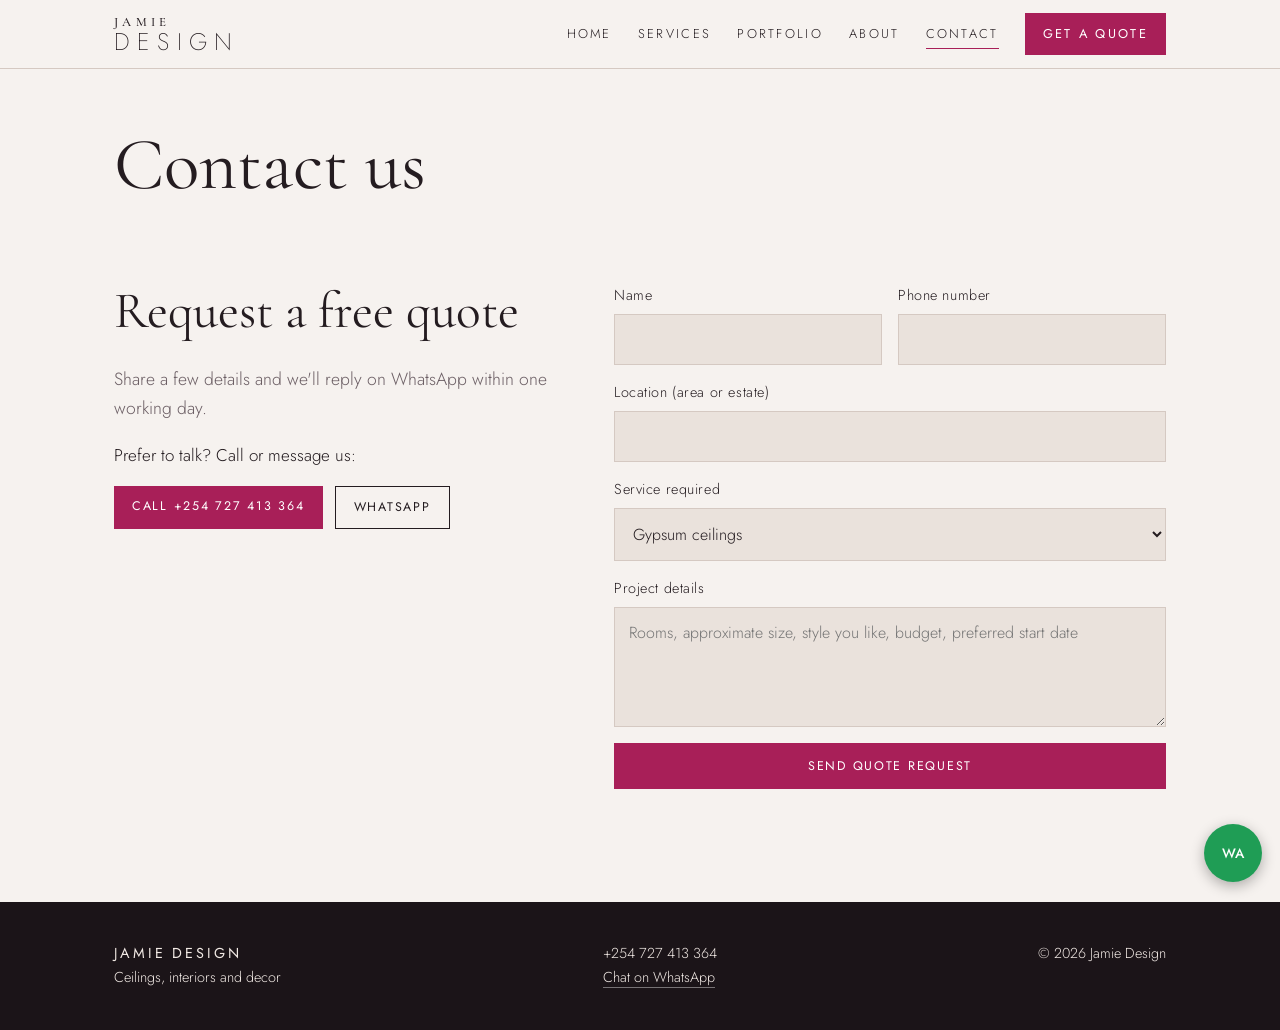
==== .github/contact.html @ 15013073 "Add files via upload" ====
<!DOCTYPE html>
<html lang="en">
<head>
<meta charset="utf-8">
<meta name="viewport" content="width=device-width, initial-scale=1, viewport-fit=cover">
<title>Contact and free quote | Jamie Design</title>
<meta name="description" content="Request a free quote from Jamie Design. Call or message on WhatsApp +254 727 413 364.">
<link rel="preconnect" href="https://fonts.googleapis.com">
<link rel="preconnect" href="https://fonts.gstatic.com" crossorigin>
<link href="https://fonts.googleapis.com/css2?family=Cormorant+Garamond:ital,wght@0,400;0,500;1,400&family=Jost:wght@200;300;400;500&display=swap" rel="stylesheet">
<link rel="stylesheet" href="style.css">
</head>
<body data-page="contact">
<main>
<section class="pagehead"><div class="wrap"><h1>Contact us</h1></div></section>
<section style="border:0"><div class="wrap qgrid">
  <div>
    <h2 id="quote">Request a free quote</h2>
    <p class="lead">Share a few details and we'll reply on WhatsApp within one working day.</p>
    <p>Prefer to talk? Call or message us:</p>
    <div class="alt"><a class="btn sm" href="tel:+254727413364">Call +254 727 413 364</a><a class="btn sm ghost" href="https://wa.me/254727413364">WhatsApp</a></div>
  </div>
  <form id="qform">
    <div class="two"><label>Name<input name="name" required autocomplete="name"></label><label>Phone number<input name="phone" type="tel" required autocomplete="tel"></label></div>
    <label>Location (area or estate)<input name="loc" required></label>
    <label>Service required<select name="service" id="svcSel"></select></label>
    <label>Project details<textarea name="msg" rows="4" required placeholder="Rooms, approximate size, style you like, budget, preferred start date"></textarea></label>
    <button class="btn" type="submit">Send quote request</button>
    <div id="sent" role="status"></div>
  </form>
</div></section>
</main>
<script src="site.js"></script>
</body>
</html>
---- .github/style.css ----
:root{--berry:#A81F58;--bg:#F6F2EF;--surface:#EAE2DC;--ink:#241C20;--muted:#6B5E64;--line:#D5C9C2;--glow:#F3C98B;--pink:#A81F58;
--serif:'Cormorant Garamond',Georgia,serif;--sans:'Jost','Helvetica Neue',Arial,sans-serif;box-sizing:border-box;padding-top:env(safe-area-inset-top,0px);padding-bottom:env(safe-area-inset-bottom,0px)}
@media (prefers-color-scheme:dark){:root:not([data-theme="light"]){--bg:#17120F;--surface:#241C19;--ink:#F1E9E4;--muted:#B5A7A1;--line:#3A302C;--glow:#E8B56E;--pink:#F08AB4}}
html{scroll-padding-top:calc(env(safe-area-inset-top,0px) + 76px);scroll-behavior:smooth}
*,*::before,*::after{box-sizing:border-box}
body{margin:0;background:var(--bg);color:var(--ink);font:300 17px/1.65 var(--sans);-webkit-font-smoothing:antialiased}
body::before{content:"";position:fixed;inset:0 0 auto;height:env(safe-area-inset-top,0px);background:var(--bg);z-index:30}
a{color:inherit}:focus-visible{outline:2px solid var(--berry);outline-offset:3px}
.wrap{max-width:1100px;margin:0 auto;padding:0 24px}
h1,h2,h3{font-family:var(--serif);font-weight:400;line-height:1.08;margin:0}
h1{font-size:clamp(2.6rem,7vw,4.6rem)}h2{font-size:clamp(2rem,5vw,3.2rem);margin-bottom:.5em}
p{margin:0 0 1em;max-width:62ch}.lead{color:var(--muted);font-size:1.1rem}
.btn{display:inline-block;background:var(--berry);color:#fff;padding:14px 26px;text-decoration:none;font-weight:400;letter-spacing:.14em;text-transform:uppercase;font-size:.78rem;border:0;cursor:pointer;font-family:var(--sans);text-align:center}
.btn.ghost{background:transparent;color:var(--ink);border:1px solid var(--ink)}.btn.sm{padding:10px 18px}
header{position:sticky;top:env(safe-area-inset-top,0px);z-index:20;background:var(--bg);border-bottom:1px solid var(--line)}
.bar{display:flex;align-items:center;justify-content:space-between;height:68px;gap:16px}
.logo{text-decoration:none;line-height:1}.logo b{display:block;font:500 .8rem var(--serif);letter-spacing:.34em;text-transform:uppercase}
.logo span{font-weight:200;font-size:1.5rem;letter-spacing:.3em;text-transform:uppercase}
.dnav{display:none;gap:26px;align-items:center}.dnav a{text-decoration:none;font-size:.8rem;letter-spacing:.18em;text-transform:uppercase;padding:4px 0}
.dnav a[aria-current]{border-bottom:1px solid var(--berry)}.dnav a.btn{color:#fff;padding:10px 18px}
.menu-btn{background:none;border:0;color:var(--ink);cursor:pointer;padding:10px;display:flex;flex-direction:column;gap:6px}
.menu-btn i{display:block;width:28px;height:1.5px;background:currentColor}.menu-btn i:last-child{width:18px;align-self:flex-end}
@media(min-width:900px){.dnav{display:flex}.menu-btn{display:none}}
#menu{position:fixed;inset:0;z-index:50;background:var(--berry);color:#fff;overflow-y:auto;padding:calc(env(safe-area-inset-top,0px) + 24px) 28px calc(env(safe-area-inset-bottom,0px) + 28px);transform:translateY(-100%);visibility:hidden;transition:transform .45s cubic-bezier(.7,0,.2,1),visibility 0s .45s}
#menu.open{transform:none;visibility:visible;transition:transform .45s cubic-bezier(.7,0,.2,1)}
#menu .top{display:flex;justify-content:space-between;align-items:flex-start}
.close{background:none;border:0;color:#fff;font-size:2.2rem;line-height:1;cursor:pointer;font-weight:200;padding:4px 8px}
#menu nav{margin-top:34px;display:flex;flex-direction:column}
#menu nav a{font-weight:200;font-size:clamp(1.9rem,7vw,2.8rem);letter-spacing:.22em;text-transform:uppercase;text-decoration:none;padding:5px 0;width:max-content}
.m-foot{margin-top:34px}.social{display:flex;gap:12px;margin-bottom:20px}
.social a{width:44px;height:44px;border-radius:50%;background:#fff;color:var(--berry);display:grid;place-items:center;text-decoration:none;font:500 .8rem var(--sans)}
.m-foot small{display:block;font-size:.85rem;letter-spacing:.16em;text-transform:uppercase}
.hero{display:grid;gap:36px;padding:48px 0 64px;align-items:center}
@media(min-width:860px){.hero{grid-template-columns:1fr 1fr;padding:72px 0 88px}}
.hero h1{font-size:clamp(2.9rem,8.5vw,5.6rem);margin-bottom:.35em}.hero h1 em{font-style:italic;color:var(--pink)}
.cta{display:flex;gap:12px;flex-wrap:wrap;margin-top:26px}
.proof{display:flex;gap:10px 26px;flex-wrap:wrap;margin-top:26px;font-size:.9rem;color:var(--muted)}
.proof span::before{content:"\2713\00a0";color:var(--pink);font-weight:500}
.photo{aspect-ratio:4/5;max-width:520px;width:100%;margin-inline:auto;background-size:cover;background-position:center;background-color:var(--surface);padding:7%}
.tier{width:100%;height:100%;padding:9%;background:var(--bg);box-shadow:0 0 0 3px var(--glow),0 0 28px 6px color-mix(in srgb,var(--glow) 70%,transparent),inset 0 0 18px rgba(0,0,0,.14)}
.tier .tier{background:var(--surface)}.tier .tier .tier{background:var(--bg);display:grid;place-items:center;padding:0}
.pendant{width:34%;aspect-ratio:1;border-radius:50%;background:radial-gradient(circle,#fff6e4 0 18%,var(--glow) 45%,transparent 72%)}
.photo.has-img{padding:0}.photo.has-img .tier{display:none}
section{padding:72px 0;border-top:1px solid var(--line)}.pagehead{padding:56px 0 8px;border:0}
.grid{display:grid;gap:18px;grid-template-columns:repeat(auto-fill,minmax(250px,1fr))}.grid.wide{grid-template-columns:repeat(auto-fill,minmax(300px,1fr))}
.card{border:1px solid var(--line);padding:24px;display:flex;flex-direction:column;gap:6px;background:var(--bg)}
.card h3{font-size:1.55rem}.card p{color:var(--muted);margin:0;font-size:.97rem}
.card a{margin-top:auto;padding-top:12px;font-size:.78rem;letter-spacing:.14em;text-transform:uppercase;color:var(--pink);text-decoration:none;font-weight:400}
.why .card{background:var(--surface);border:0}.num{font:italic 2.2rem var(--serif);color:var(--pink)}
.budget{margin-top:22px;background:var(--surface);padding:26px;display:grid;gap:12px}.budget h3{font-size:1.7rem}.budget p{margin:0;color:var(--muted)}
.proj h3{font-size:1.5rem;margin-top:12px}.proj p{margin:2px 0 0;color:var(--muted);font-size:.93rem}
.ba{position:relative;aspect-ratio:4/3;overflow:hidden;--p:50%;user-select:none;touch-action:pan-y}
.layer{position:absolute;inset:0;background-size:cover;background-position:center}.layer.a{clip-path:inset(0 0 0 var(--p))}
.tag{position:absolute;top:10px;padding:3px 10px;background:rgba(0,0,0,.6);color:#fff;font-size:.7rem;letter-spacing:.16em;text-transform:uppercase}
.tag.l{left:10px}.tag.r{right:10px}
.handle{position:absolute;top:0;bottom:0;left:var(--p);width:2px;background:#fff;box-shadow:0 0 6px rgba(0,0,0,.5)}
.handle::after{content:"\2194";position:absolute;top:50%;left:50%;transform:translate(-50%,-50%);width:38px;height:38px;border-radius:50%;background:#fff;color:var(--berry);display:grid;place-items:center;font-size:1.1rem}
.ba input{position:absolute;inset:0;width:100%;height:100%;opacity:0;cursor:ew-resize;margin:0}.ba:focus-within{outline:2px solid var(--berry)}
.note{font-size:.85rem;color:var(--muted);margin-top:16px}
.steps{display:grid;gap:18px;grid-template-columns:repeat(auto-fit,minmax(200px,1fr));margin-top:10px}
.steps div{border-top:2px solid var(--berry);padding-top:12px}.steps b{font:400 1.4rem var(--serif);display:block}.steps p{margin:0;color:var(--muted);font-size:.95rem}
.stars{color:var(--pink);letter-spacing:.2em}blockquote{margin:0;font:italic 1.25rem/1.4 var(--serif)}
cite{font:400 .85rem var(--sans);font-style:normal;color:var(--muted);letter-spacing:.06em}
.qgrid{display:grid;gap:40px}@media(min-width:860px){.qgrid{grid-template-columns:1fr 1.2fr}}
form{display:grid;gap:16px}label{display:grid;gap:6px;font-size:.9rem;letter-spacing:.04em}
input,select,textarea{font:300 1rem var(--sans);padding:13px 14px;background:var(--surface);color:var(--ink);border:1px solid var(--line);border-radius:0;width:100%}
.two{display:grid;gap:16px}@media(min-width:560px){.two{grid-template-columns:1fr 1fr}}
.alt{display:flex;gap:12px;flex-wrap:wrap}#sent{min-height:1.5em;color:var(--pink)}
.band{background:var(--berry);color:#fff;text-align:center;padding:56px 0;border:0}.band h2{margin-bottom:.3em}.band .btn{background:#fff;color:var(--berry)}.band p{margin-inline:auto}
footer{background:#1b1418;color:#f1e9e4;padding:40px 0 100px;font-size:.9rem}footer .wrap{display:flex;flex-wrap:wrap;gap:20px 60px;justify-content:space-between}
footer a{text-decoration:none;border-bottom:1px solid rgba(255,255,255,.4)}
.wa{position:fixed;right:18px;bottom:calc(env(safe-area-inset-bottom,0px) + 18px);z-index:25;width:58px;height:58px;border-radius:50%;background:#1F9D55;color:#fff;display:none;place-items:center;text-decoration:none;font:500 .85rem var(--sans);box-shadow:0 4px 14px rgba(0,0,0,.3)}
.mbar{position:fixed;left:0;right:0;bottom:0;z-index:25;display:grid;grid-template-columns:1fr 1fr 1.3fr;background:var(--bg);border-top:1px solid var(--line);padding-bottom:env(safe-area-inset-bottom,0px)}
.mbar a{padding:15px 6px;text-align:center;text-decoration:none;font-size:.75rem;letter-spacing:.12em;text-transform:uppercase;font-weight:400}.mbar a:last-child{background:var(--berry);color:#fff}
@media(min-width:900px){.mbar{display:none}.wa{display:grid}footer{padding-bottom:40px}}
@media(prefers-reduced-motion:reduce){#menu,#menu.open{transition:none}html{scroll-behavior:auto}}
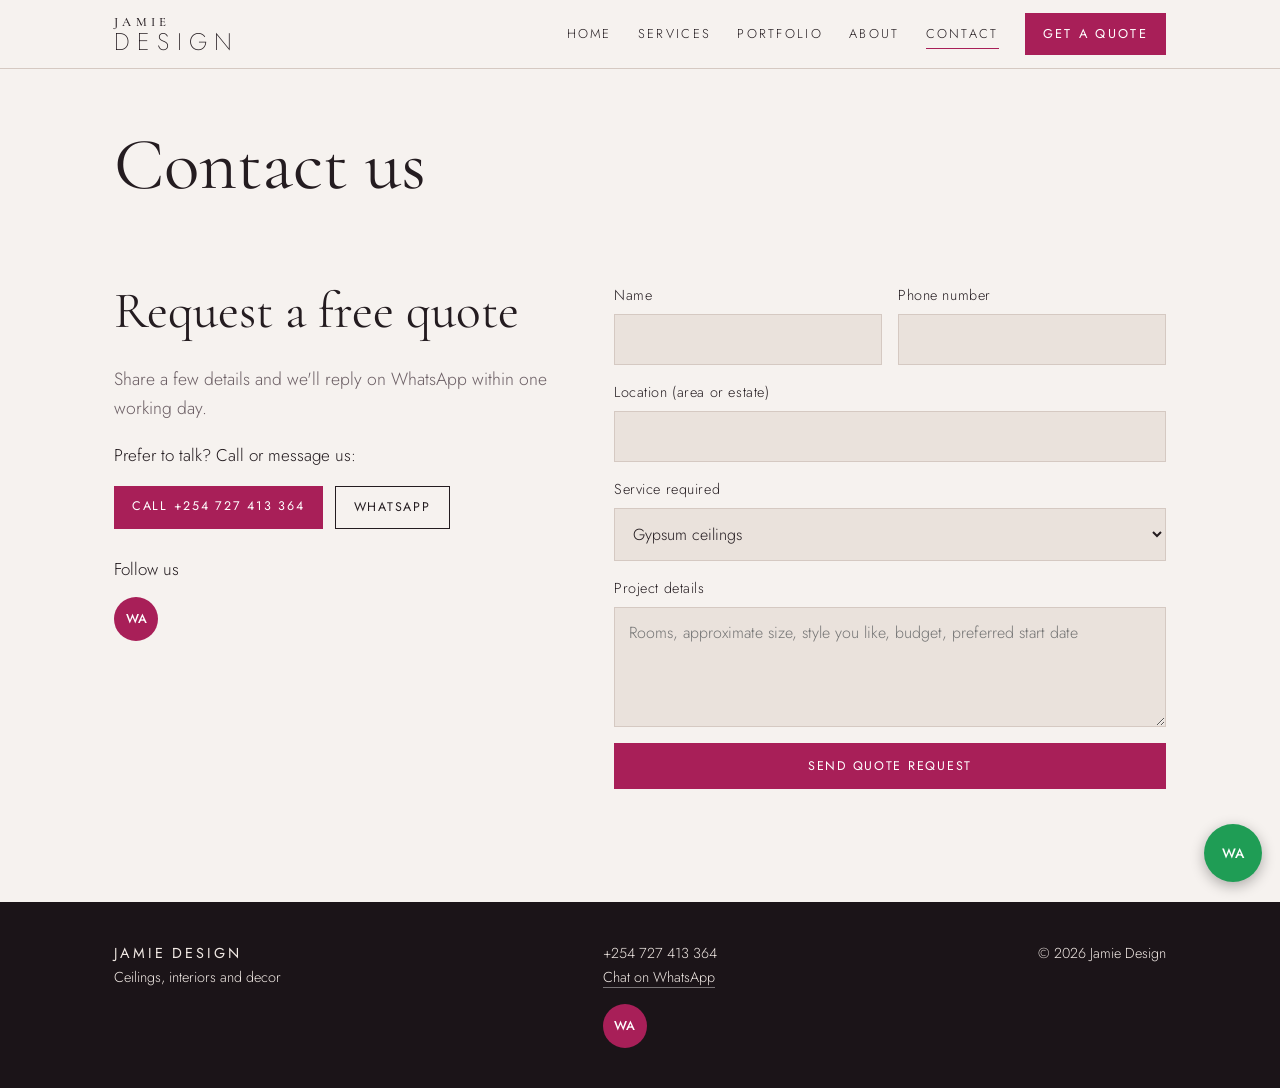
==== commit 1ff0d32e: "Add files via upload" ====
--- a/.github/contact.html
+++ b/.github/contact.html
@@ -19,6 +19,7 @@
     <p class="lead">Share a few details and we'll reply on WhatsApp within one working day.</p>
     <p>Prefer to talk? Call or message us:</p>
     <div class="alt"><a class="btn sm" href="tel:+254727413364">Call +254 727 413 364</a><a class="btn sm ghost" href="https://wa.me/254727413364">WhatsApp</a></div>
+    <p style="margin:26px 0 0">Follow us</p><div id="socialHere"></div>
   </div>
   <form id="qform">
     <div class="two"><label>Name<input name="name" required autocomplete="name"></label><label>Phone number<input name="phone" type="tel" required autocomplete="tel"></label></div>
--- a/.github/style.css
+++ b/.github/style.css
@@ -74,3 +74,4 @@
 .mbar a{padding:15px 6px;text-align:center;text-decoration:none;font-size:.75rem;letter-spacing:.12em;text-transform:uppercase;font-weight:400}.mbar a:last-child{background:var(--berry);color:#fff}
 @media(min-width:900px){.mbar{display:none}.wa{display:grid}footer{padding-bottom:40px}}
 @media(prefers-reduced-motion:reduce){#menu,#menu.open{transition:none}html{scroll-behavior:auto}}
+.social a{border:0!important}.social.dark{margin:14px 0 0}.social.dark a{background:var(--berry);color:#fff}
